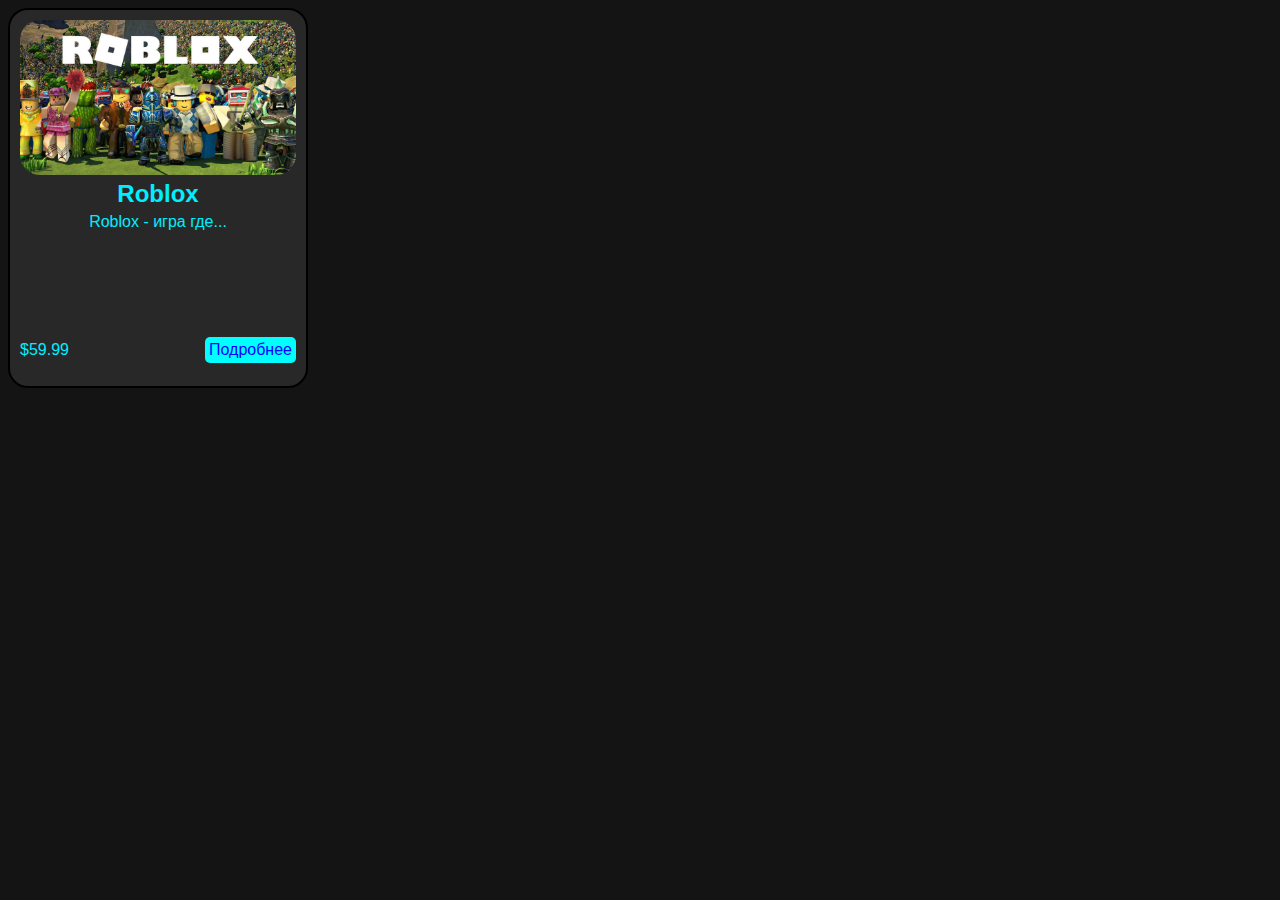
==== card.html @ d73aaeb4 "'pon'" ====
<html>
    <head>
            <title>Пон.com</title>
            <link rel="stylesheet" href="./cards.css">
    </head>
    <body>
        <div class="card">
            <img src="img/roblox.jpg"/>
            <div class="card-content">
                <div class="card-text">
                <h3>Roblox</h3>
                <p>Roblox - игра где...</p>
            </div>
                <div class="card-footer">
                    <p>$59.99</p>
                    <a href="https://www.roblox.com">Подробнее</a>
                </div>
            </div>
        </div>
    </body>
</html>
---- cards.css ----
body {
    background-color: rgb(20, 20, 20);
    color: rgb(0, 238, 255);
    font-family:Impact, Haettenschweiler, 'Arial Narrow Bold', sans-serif;
}

.card {
    background-color: rgb(40, 40, 40);
    border: 2px solid black;
    border-radius: 20px;
    width: 300px;
    height: 380px;
    box-sizing: border-box;
    padding: 10px;
}

.card > img {
    width: 100%;
    border-radius: 20px;
}

.card-content {
    height: 200px;
    display: flex;
    flex-direction: column;
    justify-content: space-between;
}

.card-text {
    display: flex;
    flex-direction: column;
    align-items: center;
}

.card-text > h3 {
    font-size: 24px;
    font-weight: 800;
    margin: 0;
    margin-top: 5px;
}

.card-text > p {
    margin: 0;
    margin-top: 5px;
}

.card-footer {
    display: flex;
    flex-direction: row;
    width: 100%;
    align-items: center;
    justify-content: space-between;
}

.card-footer > a {
    background-color: aqua;
    padding: 4px;
    color: rgb(0, 2, 255);
    text-decoration: none;
    border-radius: 5px;
}

.card-footer > a:hover {
    background-color: chocolate;
}
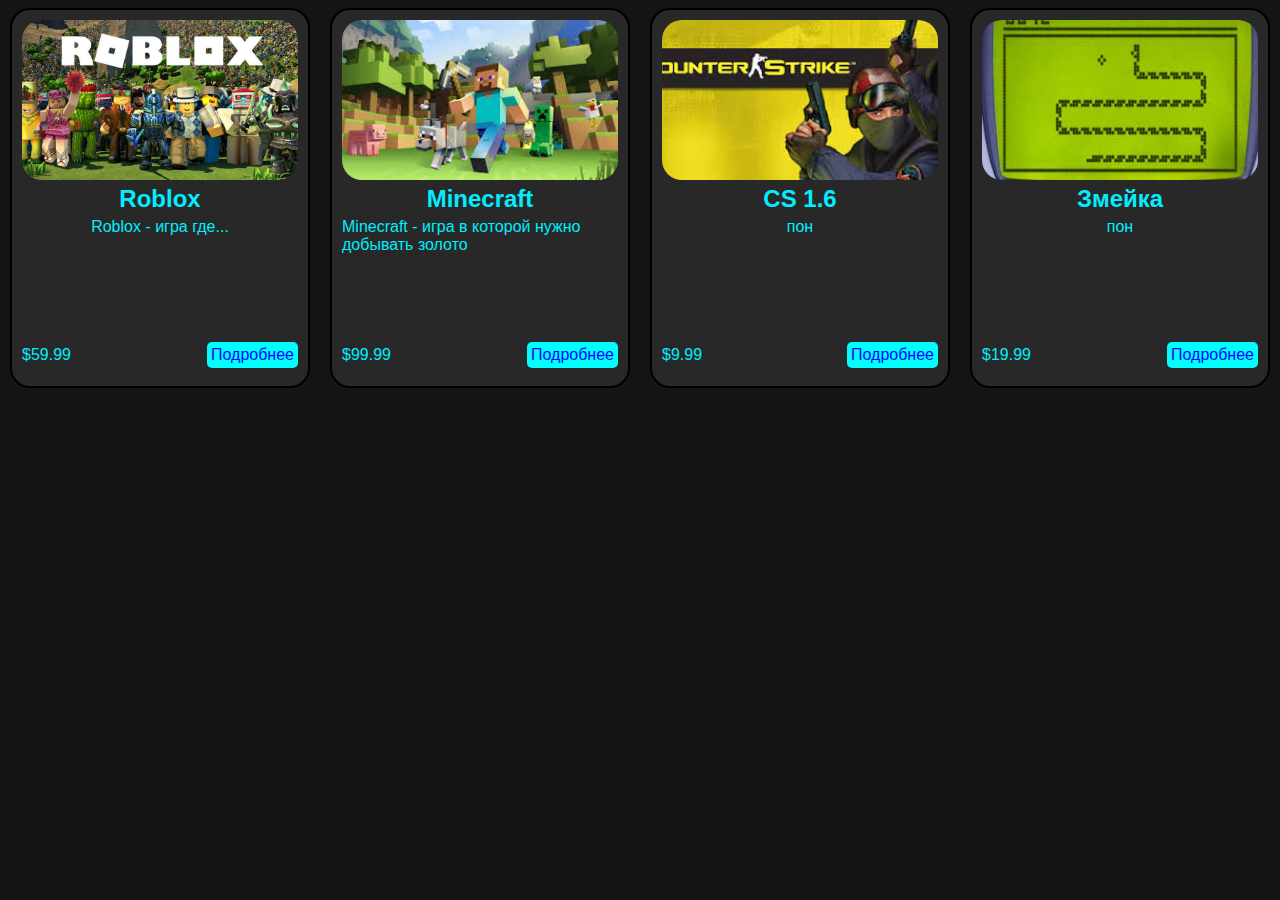
==== commit 47e8e865: "'pon'" ====
--- a/card.html
+++ b/card.html
@@ -4,16 +4,59 @@
             <link rel="stylesheet" href="./cards.css">
     </head>
     <body>
-        <div class="card">
-            <img src="img/roblox.jpg"/>
-            <div class="card-content">
-                <div class="card-text">
-                <h3>Roblox</h3>
-                <p>Roblox - игра где...</p>
+        <div class="cards">
+
+
+            <div class="card">
+                <img src="img/roblox.jpg"/>
+                <div class="card-content">
+                    <div class="card-text">
+                    <h3>Roblox</h3>
+                    <p>Roblox - игра где...</p>
+                </div>
+                    <div class="card-footer">
+                        <p>$59.99</p>
+                        <a href="https://www.roblox.com">Подробнее</a>
+                    </div>
+                </div>
             </div>
-                <div class="card-footer">
-                    <p>$59.99</p>
-                    <a href="https://www.roblox.com">Подробнее</a>
+            <div class="card">
+                <img src="img/minecraft.jfif"/>
+                <div class="card-content">
+                    <div class="card-text">
+                    <h3>Minecraft</h3>
+                    <p>Minecraft - игра в которой нужно добывать золото</p>
+                </div>
+                    <div class="card-footer">
+                        <p>$99.99</p>
+                        <a href="games/minecraft.html">Подробнее</a>
+                    </div>
+                </div>
+            </div>
+            <div class="card">
+                <img src="img/cs.jfif"/>
+                <div class="card-content">
+                    <div class="card-text">
+                    <h3>CS 1.6</h3>
+                    <p>пон</p>
+                </div>
+                    <div class="card-footer">
+                        <p>$9.99</p>
+                        <a href="games/zmeyka.html">Подробнее</a>
+                    </div>
+                </div>
+            </div>
+            <div class="card">
+                <img src="img/zmeyka.jfif"/>
+                <div class="card-content">
+                    <div class="card-text">
+                    <h3>Змейка</h3>
+                    <p>пон</p>
+                </div>
+                    <div class="card-footer">
+                        <p>$19.99</p>
+                        <a href="games/zmeyka.html">Подробнее</a>
+                    </div>
                 </div>
             </div>
         </div>
--- a/cards.css
+++ b/cards.css
@@ -2,6 +2,9 @@
     background-color: rgb(20, 20, 20);
     color: rgb(0, 238, 255);
     font-family:Impact, Haettenschweiler, 'Arial Narrow Bold', sans-serif;
+    display: flex;
+    flex-direction: row;
+    justify-content: center;
 }
 
 .card {
@@ -16,6 +19,8 @@
 
 .card > img {
     width: 100%;
+    height: 160px;
+    object-fit: cover;
     border-radius: 20px;
 }
 
@@ -62,4 +67,11 @@
 
 .card-footer > a:hover {
     background-color: chocolate;
+    transform: scale(1.1);
+}
+
+.cards {
+    display: grid;
+    grid-template-columns: 300px 300px 300px 300px;
+    gap: 20px;
 }